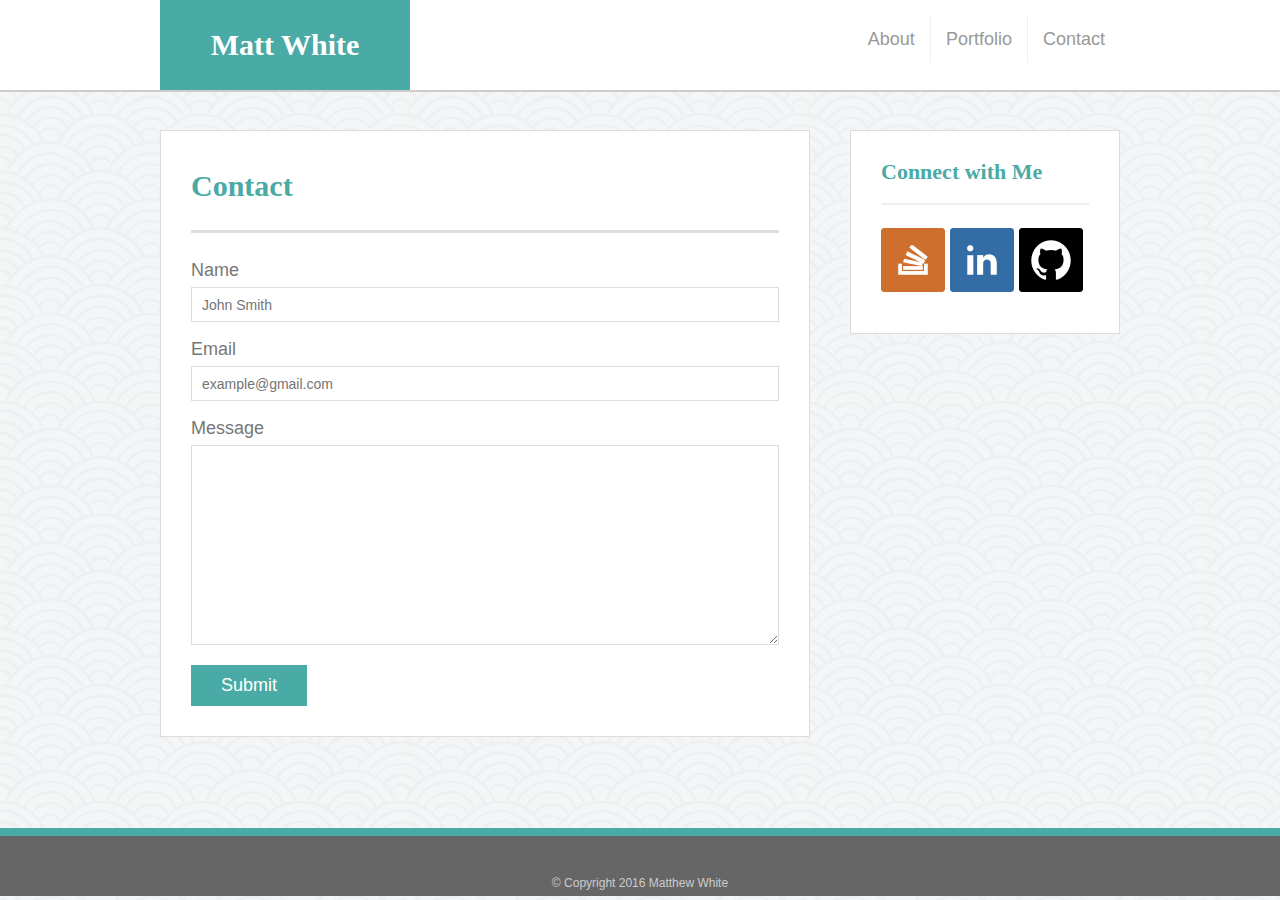
==== contact.html @ ba791cb6 "Styled About Page in Bootstrap" ====
<!DOCTYPE html>
<html>
<head>
	<meta charset="UTF-8">
	<meta name="viewport" content="width=device-width, initial-scale=1.0">
	<title>Matt White's Portfolio</title>
	<link rel="stylesheet" type="text/css" href="assets/css/reset.css">
	<link rel="stylesheet" type="text/css" href="assets/css/style.css">
</head>
<body>

	<header id="masthead">
		<div class="container">
			<a href="#" id="logo">Matt White</a>
			<nav>
				<a href="index.html">About</a>
				<a href="portfolio.html">Portfolio</a>	
				<a href="contact.html">Contact</a>
			</nav>
		</div> <!-- .container -->
	</header> <!-- #masthead -->

	<div class="wrapper">
		<div id="main-container" class="container">
			<section class="main-section">
				<h1>Contact</h1>
				
				<form id="contact-form">
				<ul>
					<li>
						<label for="name">Name</label>
						<input type="text" id="name" name="name" placeholder="John Smith" required="required">
					</li>
					<li>
						<label for="email">Email</label>
						<input type="email" id="email" name="email" placeholder="example@gmail.com" required="required">
					</li>
					<li>
						<label for="message">Message</label>
						<textarea id="message" name="message" required="required"></textarea>
					</li>
				</ul>
				<input type="submit">
				</form>

			</section> <!-- .main-section -->

			<section class="sidebar">

					<h2>Connect with Me</h2>

					<a href="http://stackoverflow.com/users/4521269/matt-white"><img src="assets/images/stack.png" alt="Stack Overflow icon" class="social"></a>
					<a href="https://www.linkedin.com/in/matt-white-2719ab37"><img src="assets/images/linkedin.png" alt="Linkedin icon" class="social"></a>
					<a href="http://github.com/mattwhite8"><img src="assets/images/github.png" alt="Github icon" class="social"></a>
					
			</section> <!-- .sidebar -->
			<div class="push"></div> <!-- .push -->
		</div> <!-- .container -->
	</div> <!-- .wrapper -->

	<footer>
		<p id="footer-text"> &copy; Copyright 2016 Matthew White</p>
	</footer>

</body>
</html>
---- assets/css/style.css ----
* {
	box-sizing: border-box;
	margin: 0;
}

::-webkit-scrollbar { 
    display: none; 
}

body {
	font-family: 'Arial', 'Helvetica Neue', Helvetica, sans-serif;
	color: #777777;
	font-size: 18px;
	line-height: 34px;
	background-image: url(../images/seigaiha.png);
}

html, body {
	height: 100%;
}

.wrapper {
	min-height: 100%;
	height: auto !important;
	height: 100%;
	margin: 0 auto -4em;
}

footer, .push {
	height: 4em;
}

#logo:hover, input[type=submit]:hover {
	background: #5E7F7E;
}

nav a:hover {
	background: #4aaaa5;
	color: white;
}

.social:hover {
	opacity: .8;
	cursor: pointer;
}


.container {
	width: 100%;
	max-width: 960px;
	margin: 0 auto;
	clear: both;
}

h1, h2, h3, p {
	margin-bottom: 20px;
}

p:last-child {
	margin-bottom: 0;
}

h1, h2, h3 {
	font-family: "Georgia", Times, "Times New Roman", serif;
	font-weight: 700;
	color: #4aaaa5;
}

h1 {
	font-size: 30px;
	line-height: 49px;
	border-bottom: 3px solid #ddd;
	padding-bottom: 20px;
}

h2, h3 {
	font-size: 22px;
}

#masthead {
	background: #fff;
	margin: 0 0 30px;
	z-index: 99;
	color: #fff;
	overflow: auto;
	border-bottom: 2px solid #ccc;
	position: fixed;
	width: 100%;
}

#logo {
	width: 250px;
	height: 90px;
	background: #4aaaa5;
	float: left;
	font-family: "Georgia", Times, "Times New Roman", serif;
	text-align: center;
	line-height: 90px;
	color: #fff;
	font-weight: 700;
	font-size: 30px;
	text-decoration: none;
}

nav {
	float: right;
	/*width: 100%;*/
	margin-top: 15px;
}

nav a {
	color: #999;
	text-decoration: none;
	margin-left: -5px;
	display: inline-block;
	border-left: 1px solid #efefef;
	padding: 15px;
	line-height: 18px;
}

nav a:first-child {
	border-left: 0 none;
}

footer {
	background: #666;
	color: #fff;
	padding: 30px 0;
	clear: both;
	border-top: 8px solid #4aaaa5;
	color: #ccc;
	font-size: 12px;
	text-align: center;
}

.sidebar {
	background: #fff;
	padding: 30px;
	width: 100%;
	max-width: 270px;
	float: right;
	border: 1px solid #ddd;
	margin-bottom: 20px;
}

h3, .sidebar h2 {
	border-bottom: 2px solid #eee;
	padding-bottom: 20px;
	margin-bottom: 15px;
	line-height: 22px;
}

.social {
	width: 64px;
	height: 64px;
	margin-top: 8px;
	margin-right: 5px;
}

.social:last-child {
	margin-right: 0;
}

#main-container {
	padding-top: 130px;
}

.main-section {
	background: #fff;
	padding: 30px;
	margin: 0 0 40px 0;
	width: 100%;
	max-width: 650px;
	float: left;
	border: 1px solid #ddd;
}

#profile-picture {
	width: 200px;
	height: auto;
	margin-top: 10px;
	float: left;
	margin-right: 25px;
}

.work {
	width: 274px;
	overflow: auto;
	position: relative;
	float: left;
	margin: 20px 0 25px;
}

.work:nth-child(even) {
	margin-right: 40px;
}

.work img {
	width: 100%;
	border: 0 none;
	opacity: .8;
}

.work h3 {
	border-bottom: 0;
	background: #4aaaa5;
	color: #fff;
	text-align: center;
	position: absolute;
	padding: 15px;
	width: 100%;
	bottom: 20px;
	line-height: 30px;
	margin-bottom: 0;
	font-weight: 300;
}

#contact-form ul {
	margin-bottom: 20px;
}

#contact-form li {
	margin-bottom: 10px;
}

label, input[type=text], input[type=email], textarea {
	display: block;
	width: 100%;
}

input[type=text], input[type=email], textarea {
	height: 35px;
	border: 1px solid #ddd;
	padding: 0 10px;
	font-size: 14px;
}

textarea {
	height: 200px;
}

input[type=submit] {
	background: #4aaaa5;
	border: 0 none;
	color: #fff;
	font-size: 18px;
	padding: 10px 30px;
	cursor: pointer;
}

@media only screen and (max-width: 980px) {
	.container {
		max-width: 730px;
	}

	.main-section {
		max-width: 420px;
	}

	.work {
		width: 356px;
		height: 266px;
		overflow: hidden;
	}
}

@media only screen and (max-width: 768px) {
	.container {
		width: 726px;
	}

	.main-section {
		max-width: 726px;
	}

	.sidebar {
		max-width: 726px;
	}

	.work {
		width: 310px;
		height: 235px;
		overflow: hidden;
	}
}

@media only screen and (max-width: 640px) {
	
	#masthead {
		position: static;
	}

	#logo {
		width: 100%;
	}

	nav {
		width: 100%;
		margin-top: 2px;
	}

	nav a {
		padding: 15px 60px 15px 60px;
	}

	nav a:first-child {
		margin-left: 45px;
	}

	nav a:hover {
		color: #5E7F7E;
		background: white;
	}

	#main-container {
		padding-top: 0;
		margin-left: 20px;
	}

	.container {
		max-width: 640px;
	}

	.main-section {
		max-width: 600px;
	}

	#profile-picture {
		width: 100%;
		margin-bottom: 5px;
	}

	.sidebar {
		max-width: 600px;
		margin-bottom: 40px;
		float: left;
	}

	.work {
		width: 537px;
		height: 404px;
		overflow: hidden;
	}

	.work h3 {
		bottom: 10px;
	}
}

@media only screen and (max-width: 400px) {
	
	#masthead {
		position: static;
	}

	#logo { 
		width: 100%;
	}

	nav {
		width: 100%;
		margin-top: 2px;
	}

	nav a {
		padding: 15px 30px 15px 30px;
	}

	nav a:first-child {
		margin-left: 10px;
	}

	nav a:hover {
		color: #5E7F7E;
		background: white;
	}

	#main-container {
		padding-top: 0;
		margin-left: 0;
	}

	.container {
		max-width: 375px;
		/*max-width: 100%;*/
	}

	.main-section {
		max-width: 375px;
		/*max-width: 100%;*/
	}

	#profile-picture {
		width: 100%;
		height: auto;
		margin-bottom: 5px;
	}

	.sidebar {
		max-width: 375px;
		/*max-width: 100%;*/
		margin-bottom: 40px;
		float: left;
	}

	.work {
		width: 311px;
		height: 300px;
/*		width: 80%;
		height: auto;*/
		overflow: hidden;
	}

	.work h3 {
		bottom: 10px;
	}

	.work:nth-child(even) {
		margin-right: 0;
	}
}
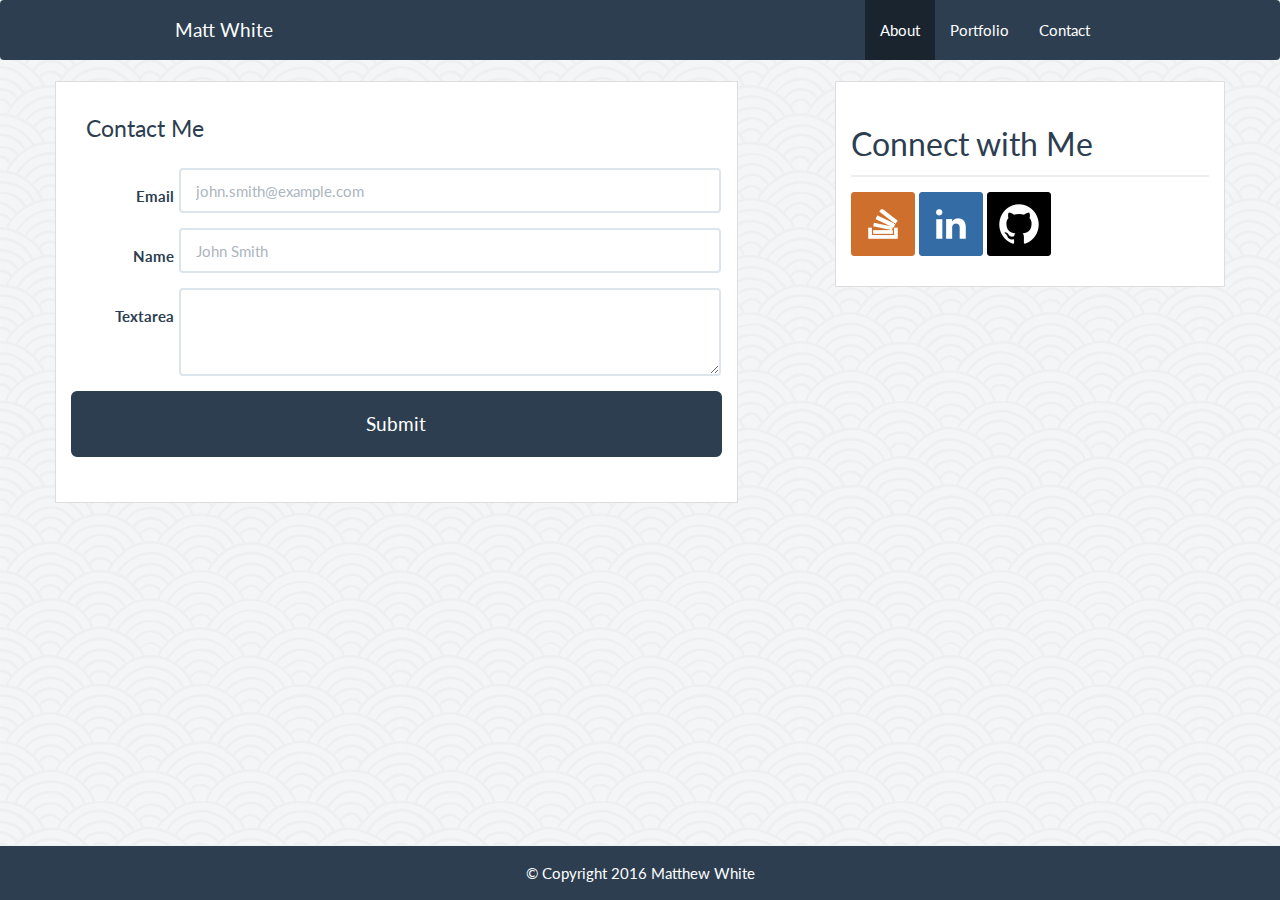
==== commit 6f62e656: "Styled Contact page" ====
--- a/contact.html
+++ b/contact.html
@@ -1,66 +1,92 @@
 <!DOCTYPE html>
 <html>
 <head>
-	<meta charset="UTF-8">
-	<meta name="viewport" content="width=device-width, initial-scale=1.0">
 	<title>Matt White's Portfolio</title>
-	<link rel="stylesheet" type="text/css" href="assets/css/reset.css">
-	<link rel="stylesheet" type="text/css" href="assets/css/style.css">
+	<link rel="stylesheet" type="text/css" href="assets/css/bootstrap.css">
+	<script src="https://ajax.googleapis.com/ajax/libs/jquery/3.1.1/jquery.min.js"></script>
+	<script src="https://maxcdn.bootstrapcdn.com/bootstrap/3.3.7/js/bootstrap.min.js" integrity="sha384-Tc5IQib027qvyjSMfHjOMaLkfuWVxZxUPnCJA7l2mCWNIpG9mGCD8wGNIcPD7Txa" crossorigin="anonymous"></script>
 </head>
 <body>
 
-	<header id="masthead">
-		<div class="container">
-			<a href="#" id="logo">Matt White</a>
-			<nav>
-				<a href="index.html">About</a>
-				<a href="portfolio.html">Portfolio</a>	
-				<a href="contact.html">Contact</a>
-			</nav>
-		</div> <!-- .container -->
-	</header> <!-- #masthead -->
+	<nav class="navbar navbar-default">
+		<div class="container-fluid">
+			<div class="navbar-header">
+				<button type="button" class="navbar-toggle collapsed" data-toggle="collapse" data-target="#bs-nav-collapse">
+       			<span class="sr-only">Toggle navigation</span>
+       			<span class="icon-bar"></span>
+      			<span class="icon-bar"></span>
+      			<span class="icon-bar"></span>
+      			</button>
+      			<a class="navbar-brand" href="#">Matt White</a>
+			</div>
 
-	<div class="wrapper">
-		<div id="main-container" class="container">
-			<section class="main-section">
-				<h1>Contact</h1>
-				
-				<form id="contact-form">
-				<ul>
-					<li>
-						<label for="name">Name</label>
-						<input type="text" id="name" name="name" placeholder="John Smith" required="required">
-					</li>
-					<li>
-						<label for="email">Email</label>
-						<input type="email" id="email" name="email" placeholder="example@gmail.com" required="required">
-					</li>
-					<li>
-						<label for="message">Message</label>
-						<textarea id="message" name="message" required="required"></textarea>
-					</li>
-				</ul>
-				<input type="submit">
+			<div class="collapse navbar-collapse" id="bs-nav-collapse">
+				<ul class="nav navbar-nav navbar-right">
+			        <li class="active"><a href="index.html">About <span class="sr-only">(current)</span></a></li>
+			        <li><a href="portfolio.html">Portfolio</a></li>
+			        <li><a href="contact.html">Contact</a></li>
+			 	</ul> <!-- Like the example online, just floated right -->
+			</div> <!-- This div will become the collapsed menu -->
+		</div> <!-- Nest the container fluid INSIDE the nav div -->
+	</nav> <!-- We wrap the entire BS navbar in this -->
+
+	<div class="container">
+		<div class="row">
+			<div class="col-md-7 main-section">
+
+				<form class="form-horizontal">
+				  <fieldset>
+				    <legend>Contact Me</legend>
+				    <div class="form-group">
+				      <label for="inputEmail" class="col-lg-2 control-label form-reset label-padding">Email</label>
+				      <div class="col-lg-10 form-reset">
+				        <input type="email" class="form-control" id="inputEmail" placeholder="john.smith@example.com">
+				      </div>
+				    </div>
+				    <div class="form-group">
+				      <label for="inputName" class="col-lg-2 control-label form-reset label-padding">Name</label>
+				      <div class="col-lg-10 form-reset">
+				        <input type="text" class="form-control" id="inputName" placeholder="John Smith">
+				      </div>
+				    </div>
+				    <div class="form-group">
+				      <label for="textArea" class="col-lg-2 control-label form-reset label-padding">Textarea</label>
+				      <div class="col-lg-10 form-reset">
+				        <textarea class="form-control" rows="3" id="textArea"></textarea>
+				      </div>
+				    </div>
+				    <div class="form-group">
+				      <div class="col-lg-12 form-reset">
+				        <button type="submit" class="btn btn-primary btn-lg btn-block">Submit</button>
+				      </div>
+				    </div>
+				  </fieldset>
 				</form>
 
-			</section> <!-- .main-section -->
+			</div> <!-- Main Section -->
 
-			<section class="sidebar">
+			<div class="col-md-4 col-md-offset-1 sidebar">
 
+				<div class="row">
 					<h2>Connect with Me</h2>
+				</div>
 
+				<div class="row">
 					<a href="http://stackoverflow.com/users/4521269/matt-white"><img src="assets/images/stack.png" alt="Stack Overflow icon" class="social"></a>
-					<a href="https://www.linkedin.com/in/matt-white-2719ab37"><img src="assets/images/linkedin.png" alt="Linkedin icon" class="social"></a>
+					<a href="https://www.linkedin.com/in/matt-white-2719ab37
+					"><img src="assets/images/linkedin.png" alt="Linkedin icon" class="social"></a>
 					<a href="http://github.com/mattwhite8"><img src="assets/images/github.png" alt="Github icon" class="social"></a>
-					
-			</section> <!-- .sidebar -->
-			<div class="push"></div> <!-- .push -->
-		</div> <!-- .container -->
-	</div> <!-- .wrapper -->
+				</div>
 
-	<footer>
-		<p id="footer-text"> &copy; Copyright 2016 Matthew White</p>
-	</footer>
+			</div> <!-- Sidebar -->
+		</div>
+	</div>
+
+	<div class="row">
+		<div class="panel-footer">
+			&copy; Copyright 2016 Matthew White
+		</div>
+	</div> 
 
 </body>
 </html>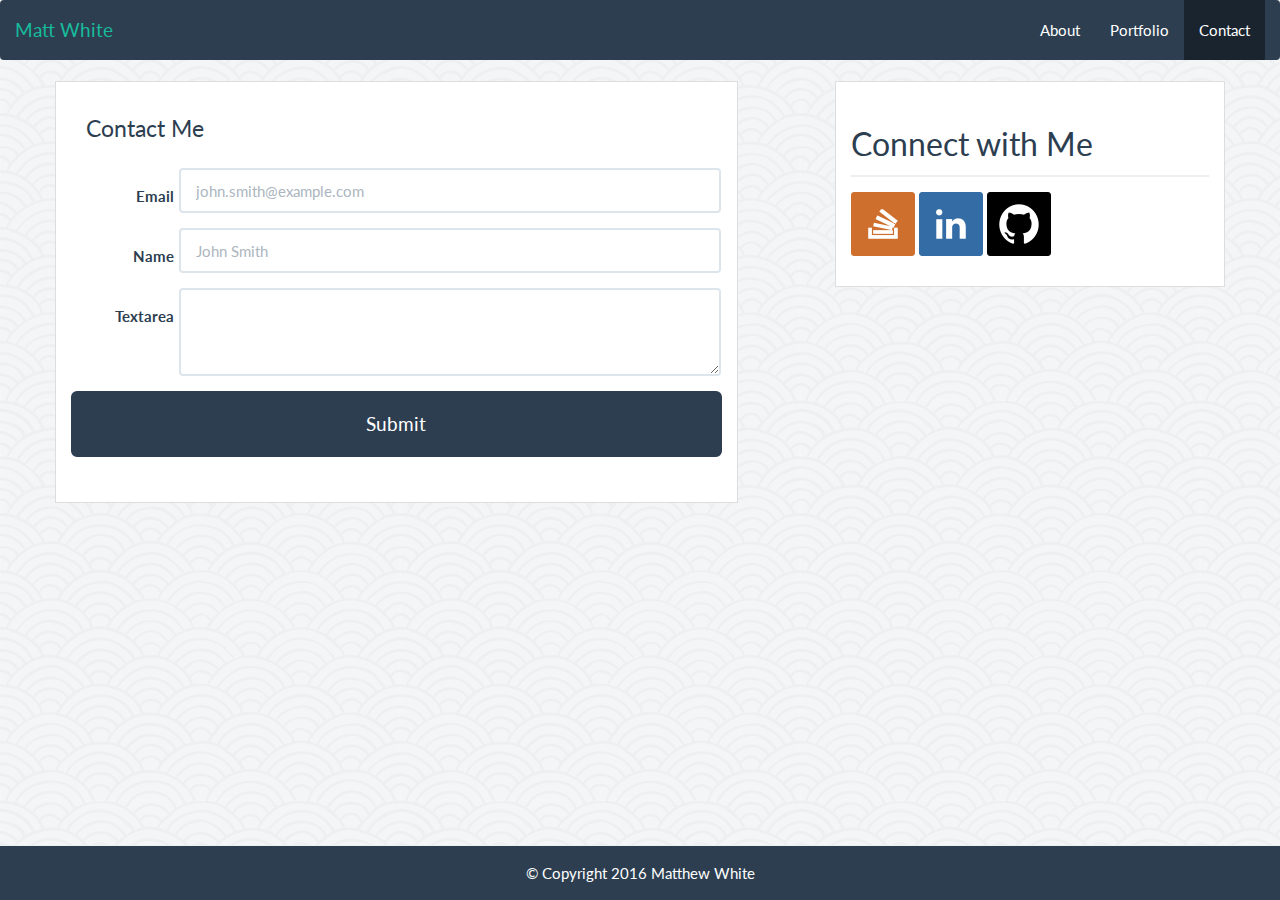
==== commit c1f9f82e: "Fixed nav active class and removed 960px limit on nav" ====
--- a/contact.html
+++ b/contact.html
@@ -22,9 +22,9 @@
 
 			<div class="collapse navbar-collapse" id="bs-nav-collapse">
 				<ul class="nav navbar-nav navbar-right">
-			        <li class="active"><a href="index.html">About <span class="sr-only">(current)</span></a></li>
+			        <li><a href="index.html">About</a></li>
 			        <li><a href="portfolio.html">Portfolio</a></li>
-			        <li><a href="contact.html">Contact</a></li>
+			        <li class="active"><a href="contact.html">Contact <span class="sr-only">(current)</span></a></li>
 			 	</ul> <!-- Like the example online, just floated right -->
 			</div> <!-- This div will become the collapsed menu -->
 		</div> <!-- Nest the container fluid INSIDE the nav div -->
